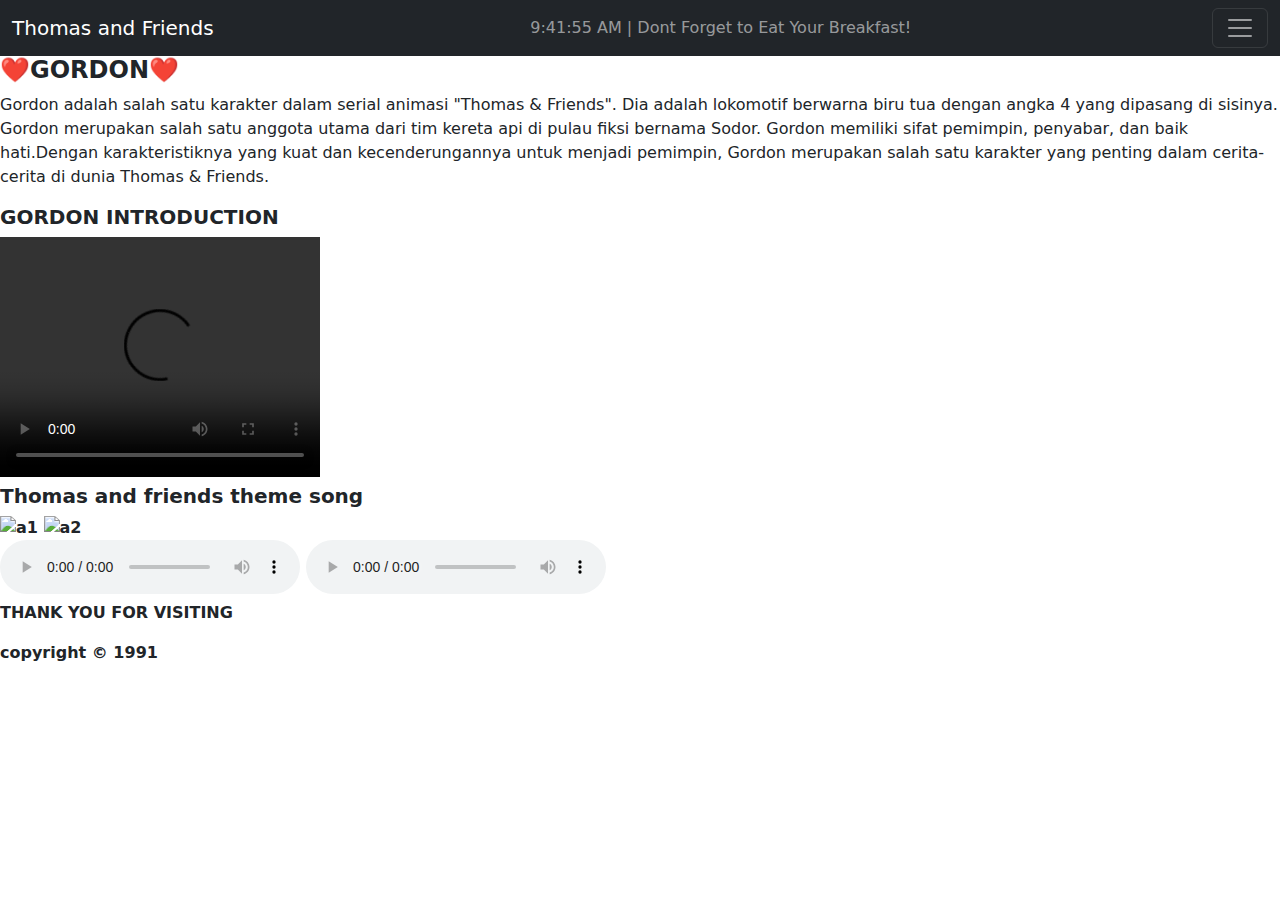
==== intro.html @ d8453927 "codingan html" ====
<!DOCTYPE html>
<html lang="en">

<head>
    <meta charset="UTF-8">
    <meta name="viewport" content="width=device-width, initial-scale=1.0">
    <title lang="en">Thomas and Friends - Gordon</title>
    <link href="https://cdn.jsdelivr.net/npm/bootstrap@5.3.3/dist/css/bootstrap.min.css" rel="stylesheet">
    <script src="https://cdn.jsdelivr.net/npm/bootstrap@5.3.3/dist/js/bootstrap.bundle.min.js"></script>
    <link rel="stylesheet" href="style.css">
</head>

<body>

    <nav class="navbar naxvbar-expand-sm bg-dark navbar-dark">
        <div class="container-fluid" bis_skin_checked="1">
            <a class="navbar-brand" href="#">Thomas and Friends</a>
            <span class="navbar-text mx-auto" id="time-and-greetings"></span>
            <button class="navbar-toggler collapsed" type="button" data-bs-toggle="collapse" data-bs-target="#xx" style="cursor:pointer" fdprocessedid="r273k" aria-expanded="false">
                <span class="navbar-toggler-icon"></span>
            </button>
            <div class="navbar-collapse collapse" id="xx" bis_skin_checked="1">
                <ul class="navbar-nav">
                    <li class="nav-item">
                        <a class="nav-link" href="index.html">Home</a>
                    </li>
                    <li class="nav-item">
                        <a class="nav-link" href="character.html">Characteristic</a>
                    </li>
                    <div class="dropdown">
                        <button type="button" class="dropdown-toggle" data-bs-toggle="dropdown">
                            More
                        </button>
                        <ul class="dropdown-menu">
                            <li><a class="dropdown-item" href="intro.html">Introduction</a></li>
                            <li><a class="dropdown-item" href="friend.html">Friends</a></li>
                        </ul>
                    </div>
                </ul>
            </div>
        </div>
    </nav>

    <div class="container-intro">
        <h4><b><span style="color: red;">&#10084;&#65039;</span>GORDON<span style="color: red;">&#10084;&#65039;</span></b></h4>
        <p> 
          Gordon adalah salah satu karakter dalam serial animasi "Thomas & Friends". Dia adalah lokomotif berwarna biru tua dengan angka 4 yang dipasang di sisinya. Gordon merupakan salah satu anggota utama dari tim kereta api di pulau fiksi bernama Sodor. Gordon memiliki sifat pemimpin, penyabar, dan baik hati.Dengan karakteristiknya yang kuat dan kecenderungannya untuk menjadi pemimpin, Gordon merupakan salah satu karakter yang penting dalam cerita-cerita di dunia Thomas & Friends.
        </p>
    </div>

    <div class="container-video">
        <h5><b>GORDON INTRODUCTION</h5>
            <div class="videocon">
                <video video width="320" height="240" controls>
                <source src="Gordon Video.mp4" type="video/mp4">
                </video>
        </div>
        <div class="container-media">
            <h5><b>Thomas and friends theme song</b></h5>
            <div class="images">
                <img src="atasaudio1.jpeg" alt="a1">
                <img src="atasaudio2.jpg" alt="a2">
            </div>
            <div class="audios">
                <audio controls>
                    <source src="tsong1.mp3" type="audio/mp3">
                </audio>
                <audio controls>
                    <source src="tsong2.mp3" type="audio/mp3">
                </audio>
            </div>
        </div>
    </div>


    <footer role="contentinfo" aria-label="Footer" class="footer">
        <div class="container-footer">
            <p><b>THANK YOU FOR VISITING</b></p>
            <p><b>copyright &copy; 1991</b></p>
        </div>
    </footer>

    <script>
      function updateTimeAndGreetings() {
          const now = new Date();
          const hours = now.getHours();
          const minutes = now.getMinutes();
          const seconds = now.getSeconds();
          const ampm = hours >= 12 ? 'PM' : 'AM';

          const formattedTime = `${hours % 12}:${minutes < 10 ? '0' + minutes : minutes}:${seconds < 10 ? '0' + seconds : seconds} ${ampm}`;

          let greetings;
          if (hours < 12) {
              greetings = 'Dont Forget to Eat Your Breakfast!';
          } else if (hours >= 12 && hours < 18) {
              greetings = 'Have a Beautiful Day!';
          } else {
              greetings = 'Have a Nice Dream!';
          }

          document.getElementById('time-and-greetings').innerText = `${formattedTime} | ${greetings}`;
      }

      setInterval(updateTimeAndGreetings, 1000);

      updateTimeAndGreetings();
  </script>
   <script>
    var circles = document.getElementsByClassName('circle');

    for (var i = 0; i < circles.length; i++) {
        circles[i].addEventListener('click', function () {
            this.classList.add('animate');
            var circle = this;
            setTimeout(function () {
                circle.classList.remove('animate');
            }, 1000);
        });
    }
</script>
</body>

</html>
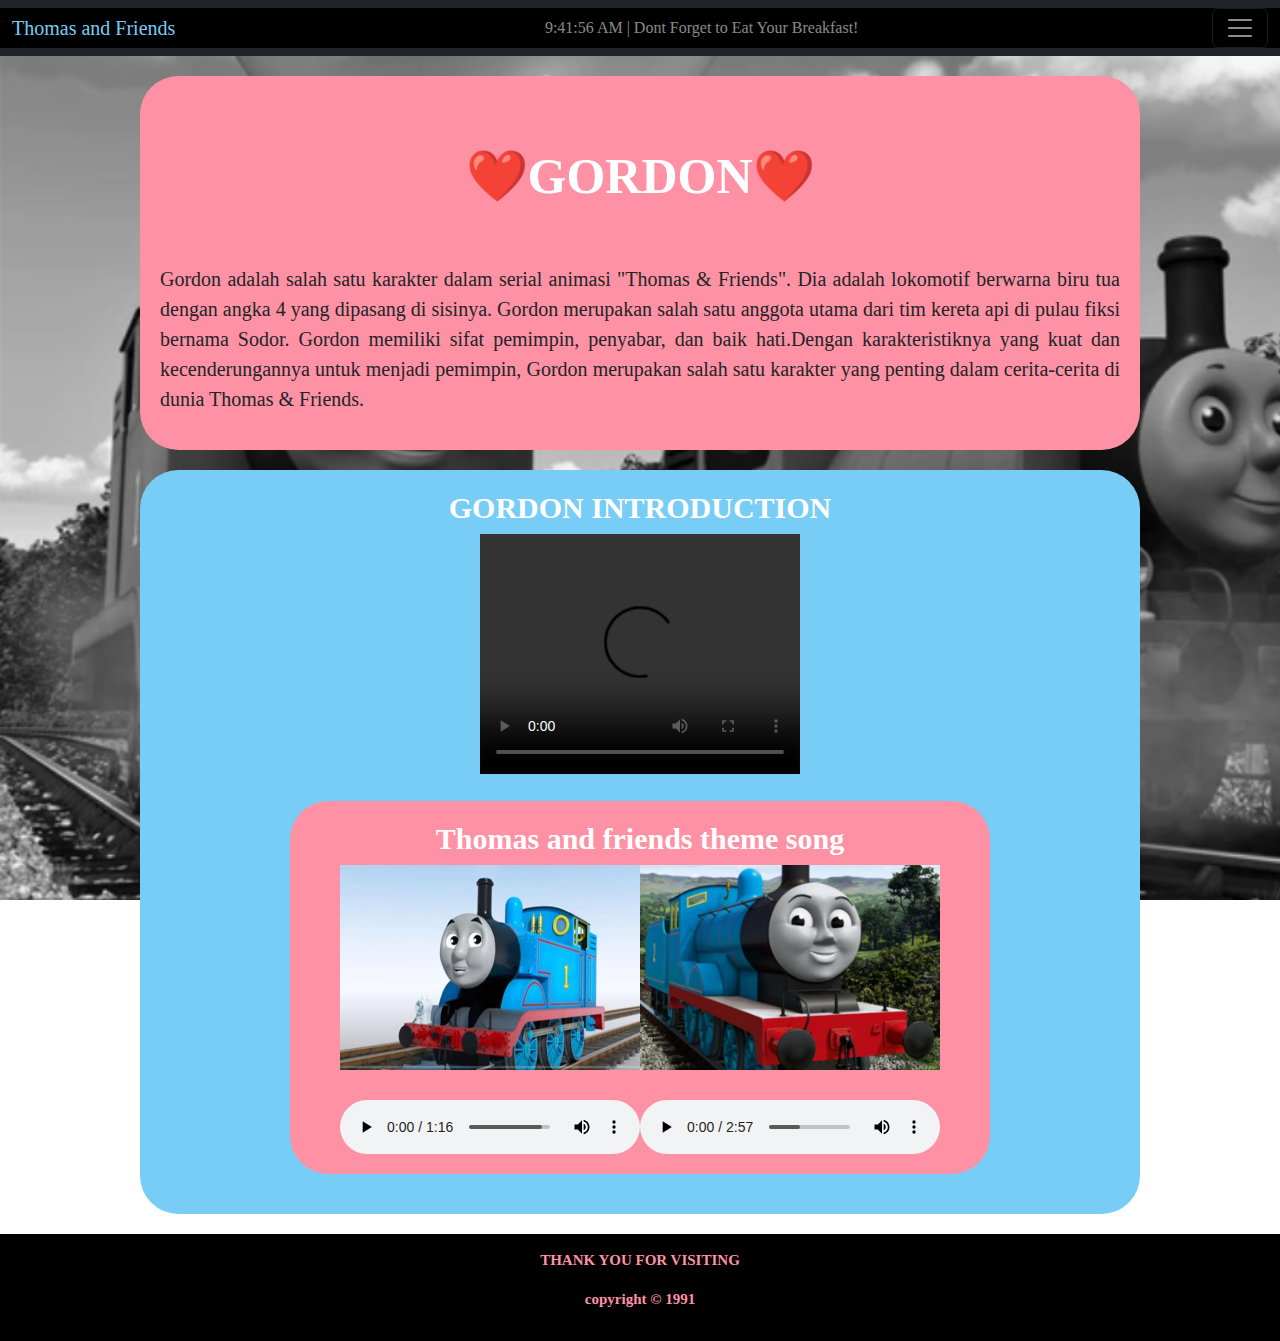
==== commit 9af9af88: "codingan html" ====
--- a/intro.html
+++ b/intro.html
@@ -50,10 +50,10 @@
 
     <div class="container-video">
         <h5><b>GORDON INTRODUCTION</h5>
-            <div class="videocon">
-                <video video width="320" height="240" controls>
+        <div class="videocon">
+            <video video width="320" height="240" controls>
                 <source src="Gordon Video.mp4" type="video/mp4">
-                </video>
+            </video>
         </div>
         <div class="container-media">
             <h5><b>Thomas and friends theme song</b></h5>
--- a/style.css
+++ b/style.css
@@ -0,0 +1,272 @@
+body{
+  background-image: url('back.png'); 
+  background-size: cover; 
+  background-attachment: fixed;
+  margin: 0;
+  text-align: left;
+  font-family:'Times New Roman', Times, serif;
+}
+
+.container-intro {
+  background-color:#FF91A4;
+  max-width: 1000px;
+  margin: 20px auto;
+  padding: 20px;
+  border-radius: 3cqi;
+  overflow: hidden;
+  text-align: justify;
+}
+
+.audio{
+  text-align: center;
+}
+
+.dropdown :hover{
+  background-color: #77cdf6;
+}
+
+.dropdown-toggle :hover{
+  background-color:#FF91A4;
+}
+
+.dropdown-item {
+  background-color: white;
+}
+
+.dropdown-toggle {
+  background-color: black;
+  color: #FF91A4;
+}
+
+.container-fluid{
+  background-color: black;
+}
+
+.navbar-brand{
+  color:#77cdf6;
+  font-size: 20px;
+}
+
+.nav-link{
+  color: #FF91A4;
+  font-size: 15px;
+}
+
+.btn-primary{
+  background-color: black;
+  color: #FF91A4;
+}
+
+.container3{
+  color: white;
+  text-align: center;
+  padding: 70px 0;
+  font-size: 25px;
+}
+
+.carousel-inner{
+  padding: 100px 100px;
+}
+
+h5{
+  font-size: 25px;
+  text-align: center;
+  color: white;
+  padding: 0px 0px;
+}
+
+h6{
+  font-size: 50px;
+  text-align: center;
+  color:#9ce080 ;
+}
+
+h4{
+  font-size: 50px;
+  color: white;
+  text-align: center;
+  padding: 50px ;
+}
+
+
+.pic1{
+  text-align: center;
+}
+
+.container3 .btn-primary{
+  background-color: rgb(51, 121, 202);
+  box-shadow:0 2px 4px white;
+  color: white;
+}
+
+h2{
+  font-size: 50px;
+}
+p{
+  font-size: 20px;
+}
+
+h3{
+  font-size: 15px;
+  color:white;
+}
+
+
+
+
+.footer {
+    background-color: black;
+    color: #FF91A4;
+    padding: 15px 0;
+    text-align: center;
+    position:relative;
+    bottom: 0;
+    width: 100%;
+}
+
+.footer-index {
+  background-color: black;
+  color: #FF91A4;
+  padding: 15px 0;
+  text-align: center;
+  position:absolute;
+  bottom: 0;
+  width: 100%;
+}
+
+.footer-friend {
+  background-color: black;
+  color: #FF91A4;
+  padding: 15px 0;
+  text-align: center;
+  position:absolute;
+  bottom: 0;
+  width: 100%;
+}
+
+
+.footer p{
+  font-size: 15px;
+}
+  
+.container-footer {
+    max-width: 1200px;
+    margin: 0 auto;
+}
+
+.videocon{
+  text-align: center;
+}
+
+.container-video {
+  background-color:#77cdf6;
+  max-width: 1000px;
+  margin: 20px auto;
+  padding: 20px;
+  border-radius: 3cqi;
+  overflow: hidden;
+  text-align: justify;
+}
+
+.container-friends {
+  background-color:#77cdf6;
+  max-width: 1000px;
+  margin: 20px auto;
+  padding: 20px;
+  border-radius: 3cqi;
+  overflow: hidden;
+  text-align: center;
+}
+
+h5{
+  padding: 0px 0px;
+  font-size: 30px;
+
+}
+
+.card {
+  border: none;
+  border-radius: 10px;
+  background-color:#FF91A4;
+  margin-bottom: 30px;
+  transition: transform 0.5s ease-in-out;
+}
+
+.card:hover {
+  transform: scale(1.05);
+  box-shadow: 0 0 20px white;
+}
+
+.card-body1 {
+  padding: 0px 0px;
+  color: green;
+}
+.card-body2 {
+  padding: 0px 0px;
+  color: rgb(162, 209, 235);
+}
+.card-body3 {
+  padding: 0px 0px;
+  color:#76daeb;
+}
+
+.container-friends {
+  display: flex;
+  flex-wrap: wrap;
+  justify-content: space-around;
+  margin: 170px auto; 
+}
+.container-foto {
+  display: flex;
+}
+.card {
+  margin: 10px;
+  text-align: center;
+}
+
+
+
+
+.container-media {
+  display: flex;
+  flex-direction: column;
+  align-items: center;
+
+  background-color:#FF91A4;
+  max-width: 700px;
+  margin: 20px auto;
+  padding: 20px;
+  border-radius: 3cqi;
+  overflow: hidden;
+  text-align: center;
+
+}
+
+.container-media:hover {
+  transform: scale(1.05);
+  box-shadow: 0 0 10px white;
+  margin-bottom: 10px;
+  transition: transform 0.5s ease-in-out;
+}
+
+.images {
+  display: flex;
+  justify-content: space-between;
+  margin-bottom: 10px;
+}
+
+.images img {
+  width: 300px; 
+  height: auto; 
+}
+
+.audios {
+  display: flex;
+  justify-content: space-between;
+}
+
+.audios audio {
+  width: 300px; 
+  margin-top: 20px;
+}
+
